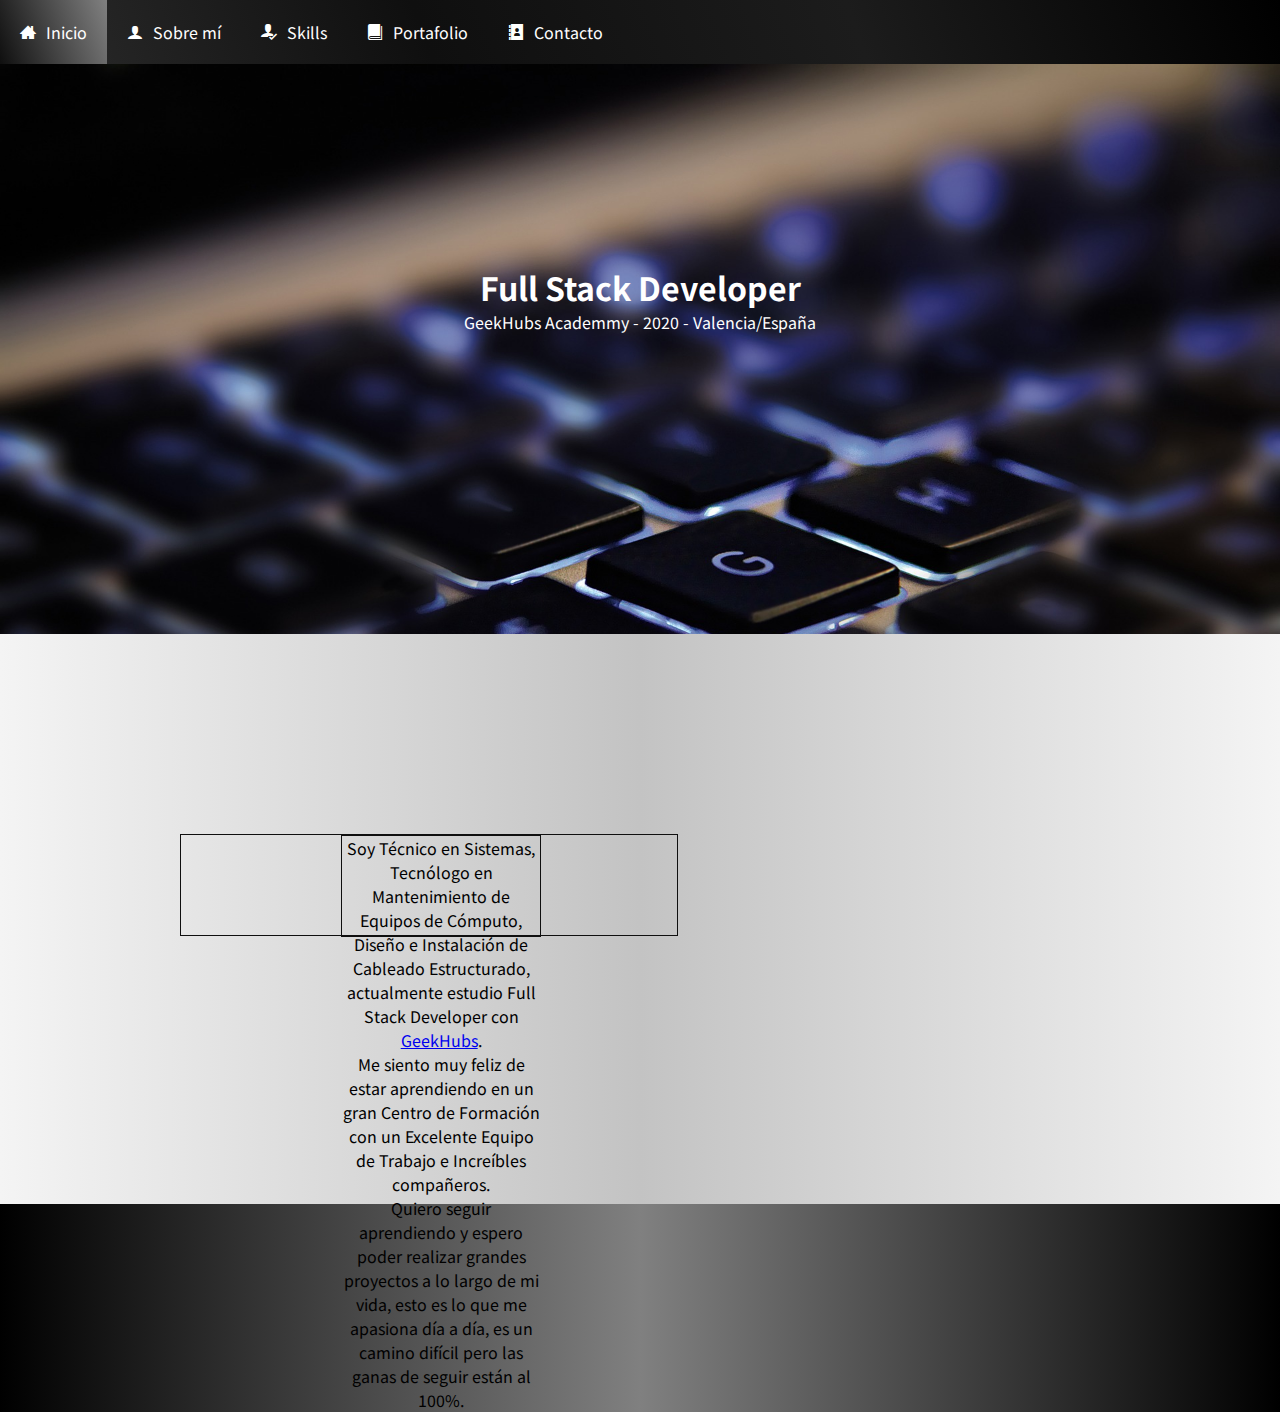
==== index.html @ d8149199 "Mi primer commit" ====
<!DOCTYPE html>
<html lang="en">
<head>
    <meta charset="UTF-8">
    <meta name="viewport" content="width=device-width, user-scalable=no, initial-scale=1.0, maximum-scale=1.0, minimum-scale=1.0">
	<title>Jhon J</title>
	<link href="https://fonts.googleapis.com/css2?family=Noto+Sans+JP:wght@400;500;700&display=swap" rel="stylesheet">
	<link href="css/style.css" type="text/css" rel="stylesheet">
	<link href="icons/style.css" rel="stylesheet">
	
</head>
   
<body>
	<header>
		<div class="menu_bar">
			<a href="#" class="bt-menu"><span class="icon-list"></span></a>
		</div>

		<nav>
			<ul>
				<li><a href="#"><span class="icon-home3"></span>Inicio</a></li>
				<li><a href="#"><span class="icon-user"></span>Sobre mí</a></li>
				<li><a href="#"><span class="icon-user-check"></span>Skills</a></li>
				<li><a href="#"><span class="icon-book"></span>Portafolio</a></li>
				<li><a href="#"><span class="icon-address-book"></span>Contacto</a></li>
			</ul>
		</nav>
	</header>

	<section id="banner">
        <div class="container">
         <div class="content-center topmargin-lg">
          <h1> Full Stack Developer </h1>
          <p> GeekHubs Academmy - 2020 - Valencia/España</p>
         </div> 
        </div>
	</section>
	
	<section id="me">
		<div class="container">
			<div class="me">
				<div class="me">
					<p>Soy Técnico en Sistemas, Tecnólogo en Mantenimiento de Equipos de Cómputo,
					Diseño e Instalación de Cableado Estructurado, actualmente estudio Full Stack Developer
					con <a href="https://geekshubs.com/">GeekHubs</a>.
					</p>
					<p> Me siento muy feliz de estar aprendiendo en un gran Centro de Formación con un Excelente Equipo
					de Trabajo e Increíbles compañeros.
					</p>
					<p> Quiero seguir aprendiendo y espero poder realizar grandes proyectos a lo largo de mi vida,
					esto es lo que me apasiona día a día, es un camino difícil pero las ganas de seguir están 
					al 100%.
					</p>
				</div>
			</div>
		</div>
	</section>
	
	<script src="js/jquery-lastet.js"></script>
	<script src="js/app.js"></script>	
</body>
 
</html>
---- css/style.css ----
body{
	font-family: 'Noto Sans JP', sans-serif;
	width: 100%;
	max-width:100%;
	background: linear-gradient(90deg, black, grey, black);
}
* {
	margin:0;
	padding:0;
}

header {
	width:100%;
}

header nav {
	width: 100%;
	max-width: 100%;
	background: linear-gradient(70deg, #2c2c2c, #0f0f0f, #1c1c1c, black);
}

.menu_bar {
	display: none;
	position: absolute;
}

header nav ul {
	overflow:hidden;
	list-style:none;
}

header nav ul li {
	float:left;
}

header nav ul li a {
	color:#fff;
	padding:20px;
	display:block;
	text-decoration:none;
}

header nav ul li span {
	margin-right:10px;
}

header nav ul li a:hover {
	background: linear-gradient(70deg, #0f0f0f, grey);
}

section {
	padding:20px;
}

@media screen and (max-width:800px ) {
	header nav {
		width:80%;
		height:100%;
		left:-100%;
		margin:0;
		position: fixed;
	}

	header nav ul li {
		display:block;
		float:none;
		border-bottom:1px solid rgba(255,255,255, .3);
	}

	.menu_bar {
		display:block;
		width:100%;
		background:#ccc;
	}

	.menu_bar{
		display:block;
		padding: 40px;
		background: linear-gradient(70deg, #2c2c2c, #0f0f0f, #1c1c1c, black);
		color:#fff;
		text-decoration:none;
		font-weight: bold;
		font-size: 25px;
		-webkit-box-sizing:border-box;
		-moz-box-sizing:border-box;
		box-sizing:border-box;
		text-align: left;
	}

	.bt-menu{
		position: absolute;
		left: 1em;
		top: 1em;
		color: #fff;
	}

	.menu_bar span {
		float:right;
		font-size:40px;
	}
}

/*Here's ID*/

#banner {
    background-image: url('../img/keyboard.jpg');
    background-size: cover;
    padding-top: 200px;
	min-height: 350px;
	border: #0f0f0f  0.5px;
	color: #FFFFFF;
	text-align: center;
}

#me {
	background: linear-gradient(90deg, #f4f4f4, #c3c3c3, #f4f4f4);
    background-size: cover;
    padding-top: 200px;
	min-height: 350px;
	border: #0f0f0f 2px;
	color: black;
	text-align: center;
}

.me {
	background: transparent;
	height: 100px;
	width: 40%;
	border: #0f0f0f solid 1px;
	text-align: center;
	text-transform: none;
	position: relative;
	left: 10em;

}
---- icons/style.css ----
@font-face {
  font-family: 'icomoon';
  src:  url('fonts/icomoon.eot?tso1r1');
  src:  url('fonts/icomoon.eot?tso1r1#iefix') format('embedded-opentype'),
    url('fonts/icomoon.ttf?tso1r1') format('truetype'),
    url('fonts/icomoon.woff?tso1r1') format('woff'),
    url('fonts/icomoon.svg?tso1r1#icomoon') format('svg');
  font-weight: normal;
  font-style: normal;
  font-display: block;
}

[class^="icon-"], [class*=" icon-"] {
  /* use !important to prevent issues with browser extensions that change fonts */
  font-family: 'icomoon' !important;
  speak-as: never;
  font-style: normal;
  font-weight: normal;
  font-variant: normal;
  text-transform: none;
  line-height: 1;

  /* Better Font Rendering =========== */
  -webkit-font-smoothing: antialiased;
  -moz-osx-font-smoothing: grayscale;
}

.icon-home3:before {
  content: "\e902";
}
.icon-book:before {
  content: "\e91f";
}
.icon-address-book:before {
  content: "\e944";
}
.icon-user:before {
  content: "\e971";
}
.icon-user-check:before {
  content: "\e975";
}
.icon-list:before {
  content: "\e9ba";
}
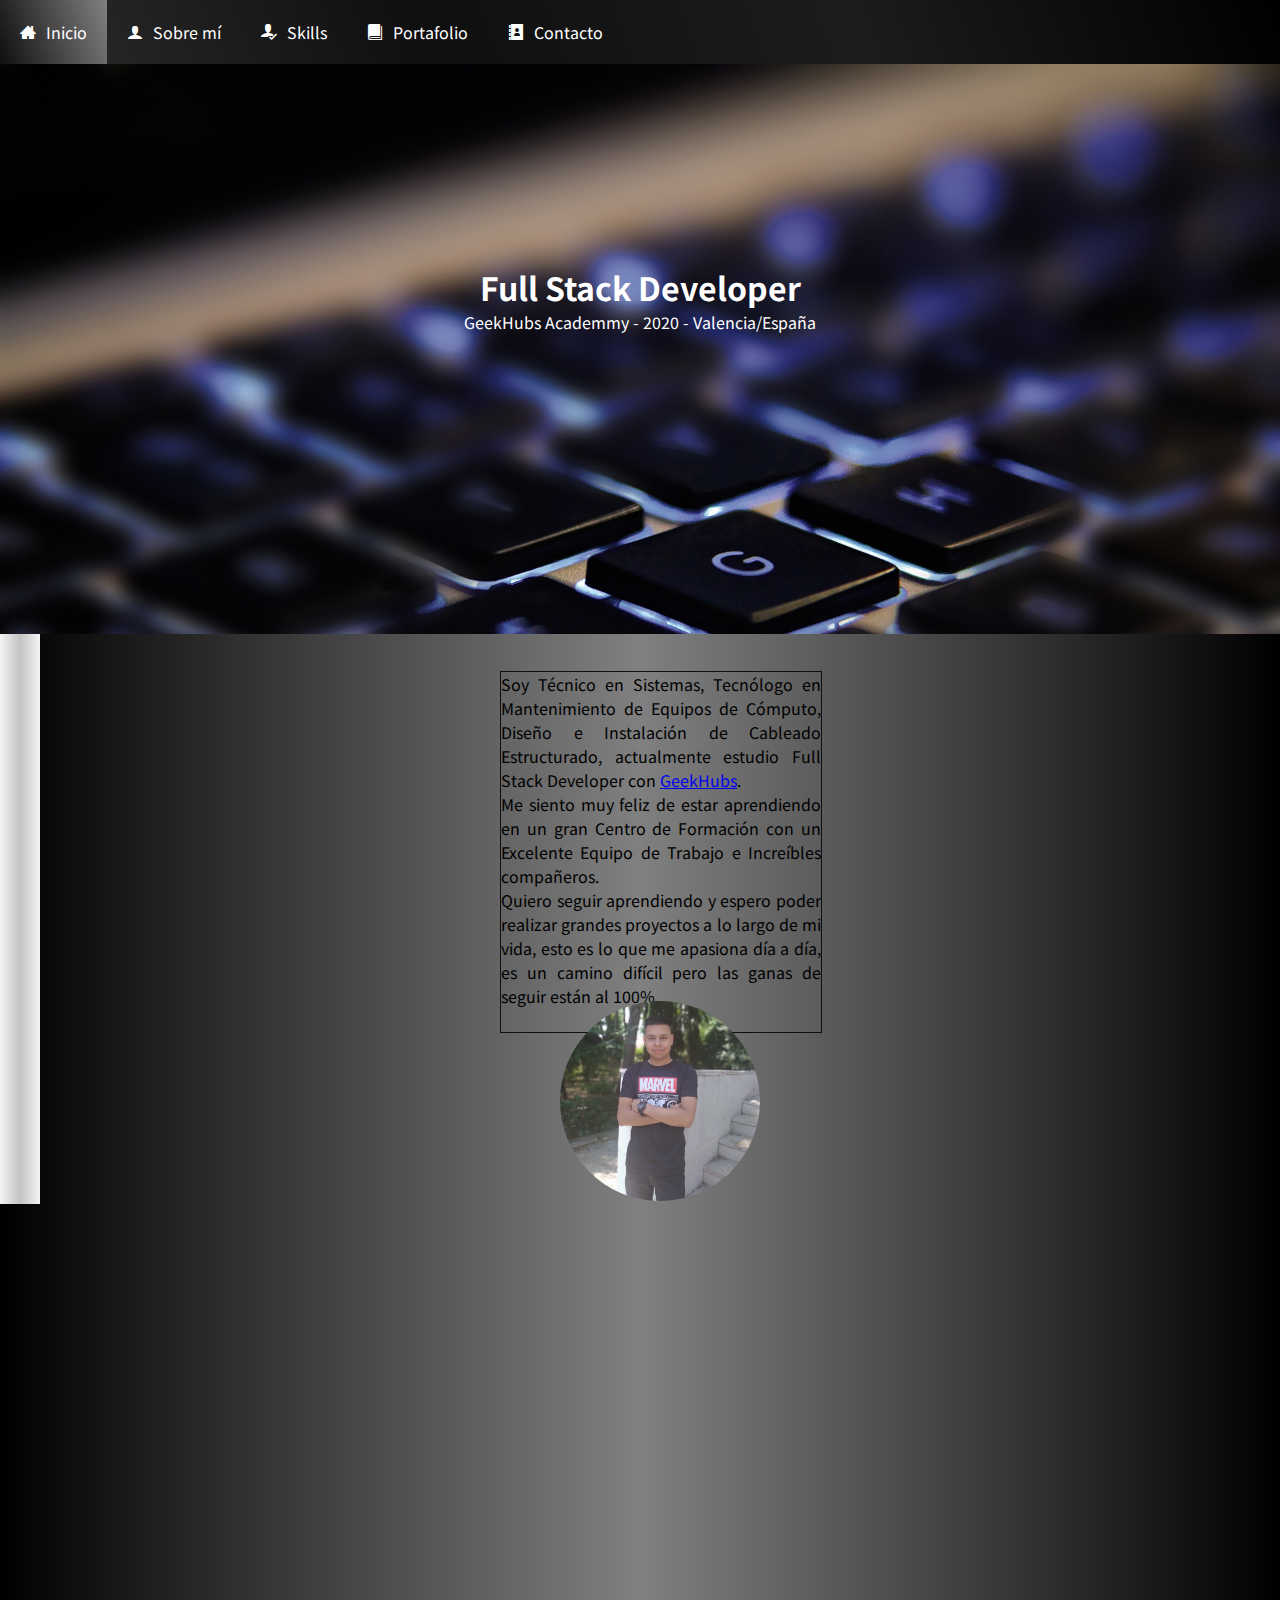
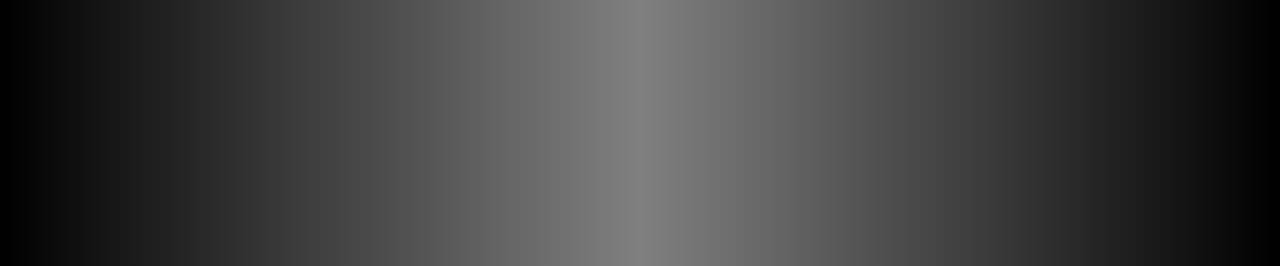
==== commit a42cfa33: "My second commit" ====
--- a/index.html
+++ b/index.html
@@ -38,8 +38,8 @@
 	
 	<section id="me">
 		<div class="container">
-			<div class="me">
-				<div class="me">
+			<div class="me1">
+				<div class="me2">
 					<p>Soy Técnico en Sistemas, Tecnólogo en Mantenimiento de Equipos de Cómputo,
 					Diseño e Instalación de Cableado Estructurado, actualmente estudio Full Stack Developer
 					con <a href="https://geekshubs.com/">GeekHubs</a>.
@@ -53,6 +53,9 @@
 					</p>
 				</div>
 			</div>
+				<div class="meimg">
+					<img class ="boximg"src="img/jj.jpg" alt="me">
+				</div>
 		</div>
 	</section>
 	
--- a/css/style.css
+++ b/css/style.css
@@ -119,17 +119,39 @@
 	min-height: 350px;
 	border: #0f0f0f 2px;
 	color: black;
-	text-align: center;
+	position: absolute;
 }
 
-.me {
+.me1 {
+	position: absolute;
+	top: 2em;
+	width: 800px;
+	height: 1200px;
+}
+
+.me2 {
 	background: transparent;
-	height: 100px;
+	height: 30%;
 	width: 40%;
 	border: #0f0f0f solid 1px;
-	text-align: center;
-	text-transform: none;
-	position: relative;
-	left: 10em;
+	text-align: justify;
+	position: absolute;
+	left: 30em;
+	top: 5px;
+}
 
+.meimg{
+	position: absolute;
+	width: 200px;
+	height: 200px;
+	bottom: 0.1em;
+	left: 35em;
+}
+
+.boximg {
+	width: 200px;
+	height: 200px;
+	border-radius: 100%;
+	position: absolute;
+	bottom: 00.1em;
 }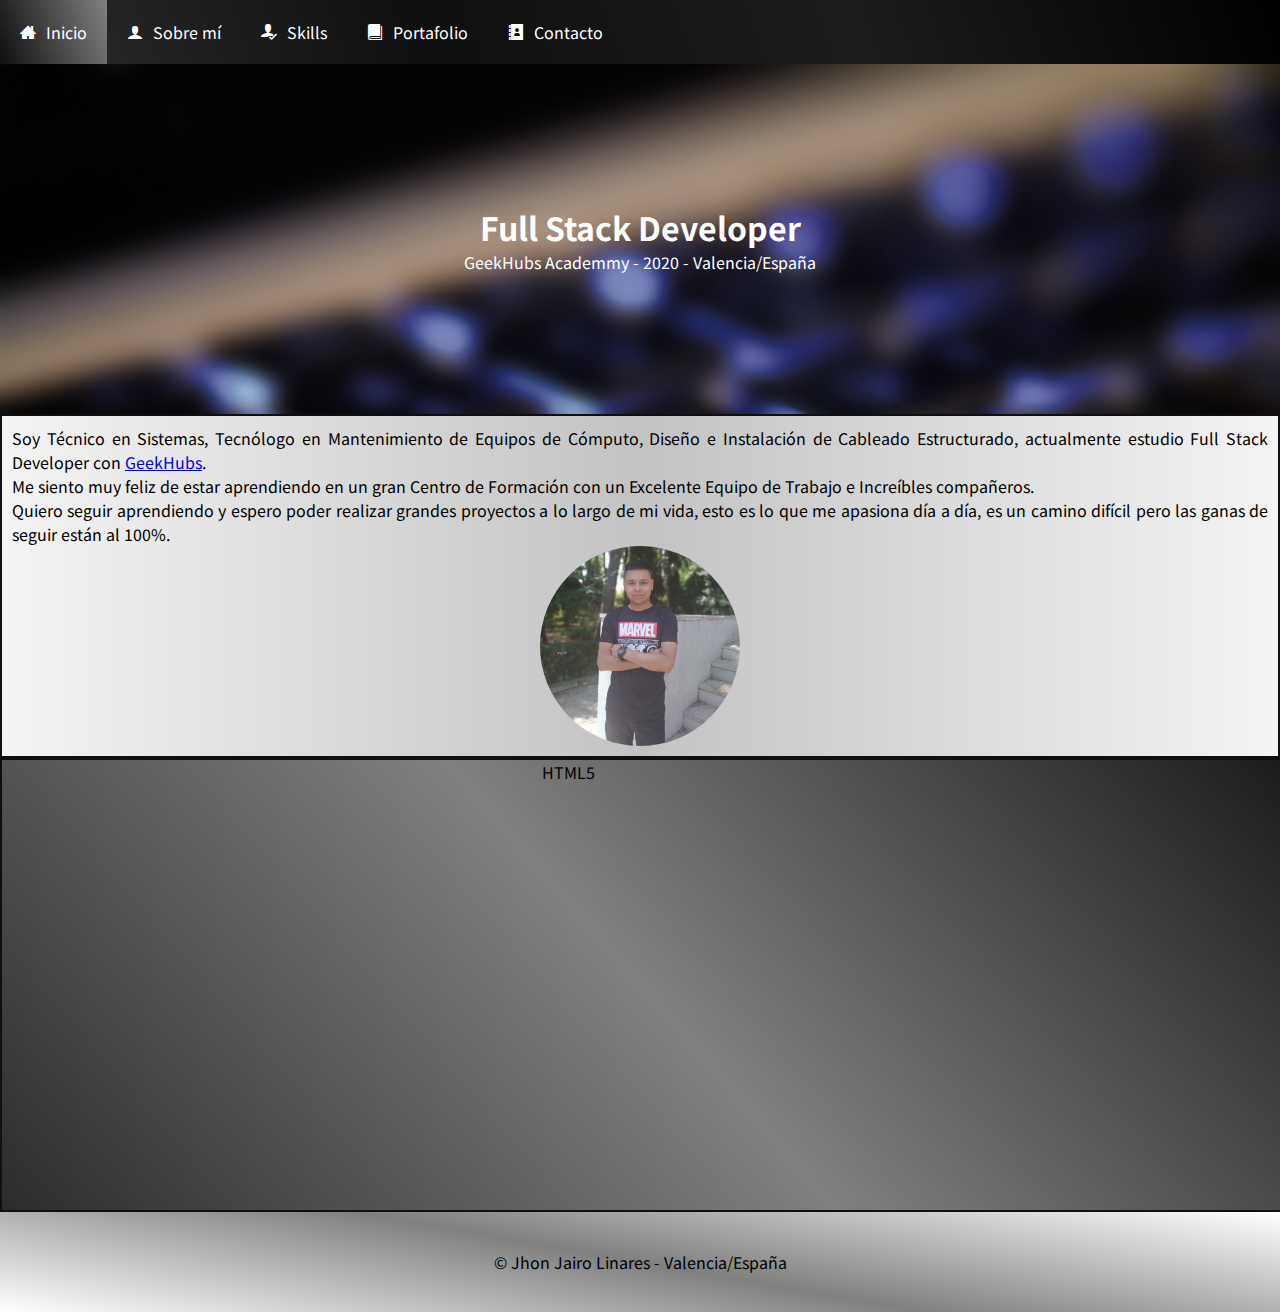
==== commit bed5523b: "My tirdh commit" ====
--- a/index.html
+++ b/index.html
@@ -19,8 +19,8 @@
 		<nav>
 			<ul>
 				<li><a href="#"><span class="icon-home3"></span>Inicio</a></li>
-				<li><a href="#"><span class="icon-user"></span>Sobre mí</a></li>
-				<li><a href="#"><span class="icon-user-check"></span>Skills</a></li>
+				<li><a href="#me"><span class="icon-user"></span>Sobre mí</a></li>
+				<li><a href="#skills"><span class="icon-user-check"></span>Skills</a></li>
 				<li><a href="#"><span class="icon-book"></span>Portafolio</a></li>
 				<li><a href="#"><span class="icon-address-book"></span>Contacto</a></li>
 			</ul>
@@ -38,29 +38,42 @@
 	
 	<section id="me">
 		<div class="container">
-			<div class="me1">
-				<div class="me2">
-					<p>Soy Técnico en Sistemas, Tecnólogo en Mantenimiento de Equipos de Cómputo,
+			<div class="content-center topmargin-lg">
+				<div class="me content-center topmargin-lg">
+					<p class="content-center">Soy Técnico en Sistemas, Tecnólogo en Mantenimiento de Equipos de Cómputo,
 					Diseño e Instalación de Cableado Estructurado, actualmente estudio Full Stack Developer
 					con <a href="https://geekshubs.com/">GeekHubs</a>.
 					</p>
-					<p> Me siento muy feliz de estar aprendiendo en un gran Centro de Formación con un Excelente Equipo
+					<p class="content-center"> Me siento muy feliz de estar aprendiendo en un gran Centro de Formación con un Excelente Equipo
 					de Trabajo e Increíbles compañeros.
 					</p>
-					<p> Quiero seguir aprendiendo y espero poder realizar grandes proyectos a lo largo de mi vida,
+					<p class="content-center"> Quiero seguir aprendiendo y espero poder realizar grandes proyectos a lo largo de mi vida,
 					esto es lo que me apasiona día a día, es un camino difícil pero las ganas de seguir están 
 					al 100%.
 					</p>
 				</div>
 			</div>
-				<div class="meimg">
-					<img class ="boximg"src="img/jj.jpg" alt="me">
-				</div>
+				
+			<div class="meimg">
+				<img class ="boximg" src="img/jj.jpg" alt="me">
+			</div>
 		</div>
 	</section>
+
+	<section id="skills">
+		<div class="container">
+			<div class="skills">
+				<p>HTML5</p>
+			</div>
+		</div>
+	</section>
+
+	<footer class="footer">&copy; Jhon Jairo Linares - Valencia/España</footer>
 	
 	<script src="js/jquery-lastet.js"></script>
 	<script src="js/app.js"></script>	
 </body>
+
+ 
  
 </html>--- a/css/style.css
+++ b/css/style.css
@@ -48,10 +48,6 @@
 	background: linear-gradient(70deg, #0f0f0f, grey);
 }
 
-section {
-	padding:20px;
-}
-
 @media screen and (max-width:800px ) {
 	header nav {
 		width:80%;
@@ -98,60 +94,101 @@
 		float:right;
 		font-size:40px;
 	}
+
 }
+/*Here's ID*/
 
-/*Here's ID*/
+.container{
+ 	display: flex;
+ 	flex-direction: column;
+ 	justify-content: center;
+	align-items: center;
+}
 
 #banner {
     background-image: url('../img/keyboard.jpg');
     background-size: cover;
-    padding-top: 200px;
 	min-height: 350px;
 	border: #0f0f0f  0.5px;
 	color: #FFFFFF;
 	text-align: center;
+	display: flex;
+	flex-direction: column;
+	justify-content: center;
+	align-items: center;
 }
 
 #me {
 	background: linear-gradient(90deg, #f4f4f4, #c3c3c3, #f4f4f4);
-    background-size: cover;
-    padding-top: 200px;
-	min-height: 350px;
-	border: #0f0f0f 2px;
+	background-size: cover;
+    padding: 10px;
+	min-height: auto;
+	border: #0f0f0f solid 2px;
+	display: flex;
+	flex-direction: column;
+	justify-content: center;
+	align-items: center;
 	color: black;
-	position: absolute;
-}
-
-.me1 {
-	position: absolute;
-	top: 2em;
-	width: 800px;
-	height: 1200px;
-}
-
-.me2 {
-	background: transparent;
-	height: 30%;
-	width: 40%;
-	border: #0f0f0f solid 1px;
 	text-align: justify;
-	position: absolute;
-	left: 30em;
-	top: 5px;
 }
 
 .meimg{
-	position: absolute;
 	width: 200px;
 	height: 200px;
-	bottom: 0.1em;
-	left: 35em;
+	text-align: center;
 }
 
 .boximg {
 	width: 200px;
 	height: 200px;
 	border-radius: 100%;
-	position: absolute;
-	bottom: 00.1em;
-}+}
+
+#skills {
+	background: linear-gradient(49deg, #2c2c2c, grey, #1c1c1c);
+	height: 450px;
+	width: 100%;
+	background-size: cover;
+	border: #0f0f0f solid 2px;
+	bottom: -5em;
+	color: black;
+	flex-direction: column;
+	justify-content: center;
+	align-items: center;
+}
+
+.skills {
+	display: flex;
+	width: 200px;
+	height: 200px;
+	bottom: 0.1em;
+}
+
+.footer {
+	background: linear-gradient(10deg, white, grey, white);
+	display: flex;
+	flex-direction: column;
+	justify-content: center;
+	align-items: center;
+	width: 100%;
+	height: 100px;
+	bottom: 1em;
+
+}
+
+// Telephone Small
+@media (max-width: 575.98px) { 
+    h1 { font-size: 40px; line-height: normal; }
+}
+
+// Telephone Normal
+@media (min-width: 576px)  { ... }
+
+// Tablets
+@media (max-width: 767.98px) { ... }
+
+// Escritorios Promedio
+@media (max-width: 991.98px) { ... }
+
+
+@media (max-width: 1199.98px) { ... }
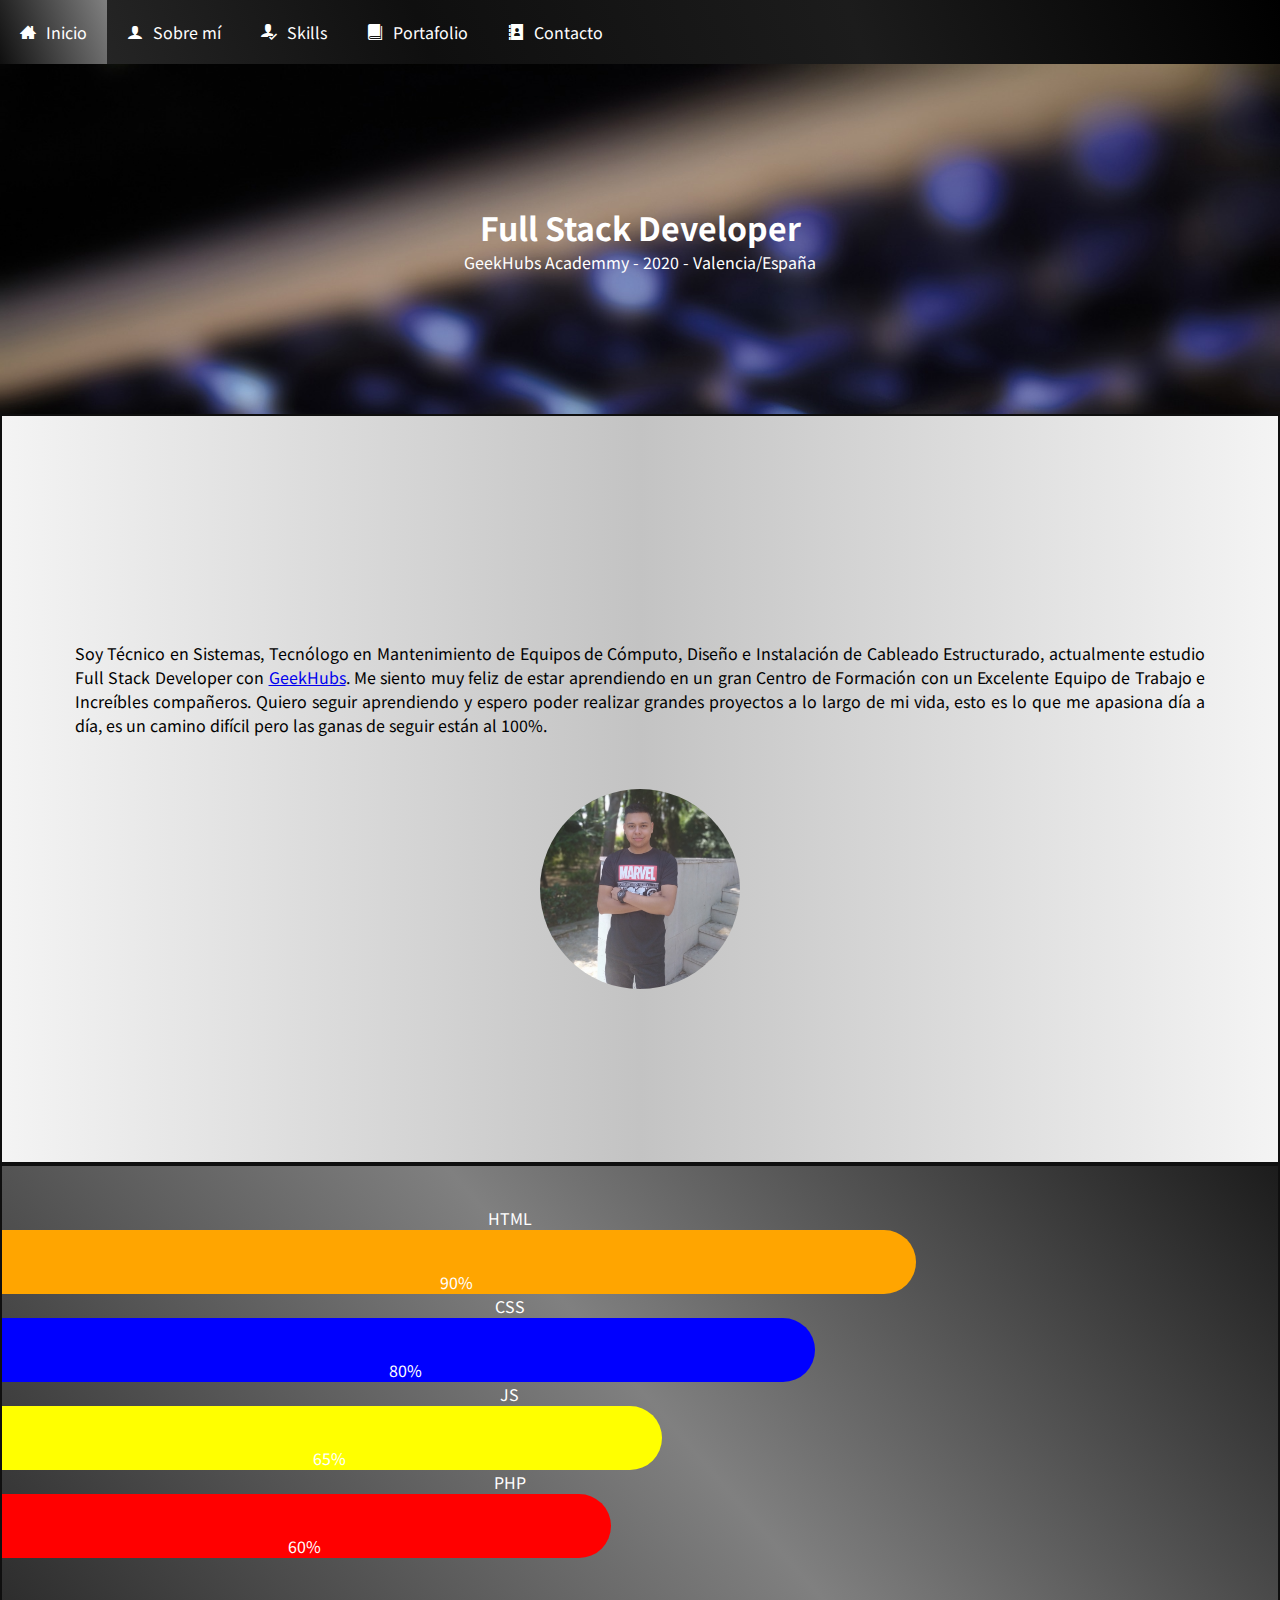
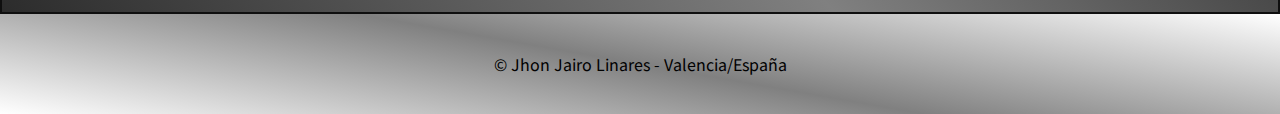
==== commit 6ef10143: "80% Finalizado" ====
--- a/index.html
+++ b/index.html
@@ -22,7 +22,7 @@
 				<li><a href="#me"><span class="icon-user"></span>Sobre mí</a></li>
 				<li><a href="#skills"><span class="icon-user-check"></span>Skills</a></li>
 				<li><a href="#"><span class="icon-book"></span>Portafolio</a></li>
-				<li><a href="#"><span class="icon-address-book"></span>Contacto</a></li>
+				<li><a href="contact.html"><span class="icon-address-book"></span>Contacto</a></li>
 			</ul>
 		</nav>
 	</header>
@@ -39,15 +39,13 @@
 	<section id="me">
 		<div class="container">
 			<div class="content-center topmargin-lg">
-				<div class="me content-center topmargin-lg">
+				<div class="metext">
 					<p class="content-center">Soy Técnico en Sistemas, Tecnólogo en Mantenimiento de Equipos de Cómputo,
 					Diseño e Instalación de Cableado Estructurado, actualmente estudio Full Stack Developer
 					con <a href="https://geekshubs.com/">GeekHubs</a>.
-					</p>
-					<p class="content-center"> Me siento muy feliz de estar aprendiendo en un gran Centro de Formación con un Excelente Equipo
+					Me siento muy feliz de estar aprendiendo en un gran Centro de Formación con un Excelente Equipo
 					de Trabajo e Increíbles compañeros.
-					</p>
-					<p class="content-center"> Quiero seguir aprendiendo y espero poder realizar grandes proyectos a lo largo de mi vida,
+					Quiero seguir aprendiendo y espero poder realizar grandes proyectos a lo largo de mi vida,
 					esto es lo que me apasiona día a día, es un camino difícil pero las ganas de seguir están 
 					al 100%.
 					</p>
@@ -60,10 +58,28 @@
 		</div>
 	</section>
 
-	<section id="skills">
-		<div class="container">
+	<section id="skills1">
+		<div class="container1">
 			<div class="skills">
-				<p>HTML5</p>
+				<p>HTML</p>
+				<div class="container1">
+				<div class="skills html">90%</div>
+				</div>
+
+				<p>CSS</p>
+				<div class="container1">
+				<div class="skills css">80%</div>
+				</div>
+
+				<p>JS</p>
+				<div class="container1">
+				<div class="skills js">65%</div>
+				</div>
+
+				<p>PHP</p>
+				<div class="container1">
+				<div class="skills php">60%</div>
+				</div>
 			</div>
 		</div>
 	</section>
--- a/css/style.css
+++ b/css/style.css
@@ -99,6 +99,7 @@
 /*Here's ID*/
 
 .container{
+	width: 90%;
  	display: flex;
  	flex-direction: column;
  	justify-content: center;
@@ -120,9 +121,9 @@
 
 #me {
 	background: linear-gradient(90deg, #f4f4f4, #c3c3c3, #f4f4f4);
+	height: 750px;
 	background-size: cover;
     padding: 10px;
-	min-height: auto;
 	border: #0f0f0f solid 2px;
 	display: flex;
 	flex-direction: column;
@@ -132,19 +133,37 @@
 	text-align: justify;
 }
 
-.meimg{
+.metext {
+	width: 100%;
+	height: 200px;
+	display: flex;
+	justify-content: center;
+	align-items: center;
+	text-align: justify;
+}
+
+.meimg {
 	width: 200px;
 	height: 200px;
 	text-align: center;
+	display: flex;
+	flex-direction: column;
+	justify-content: center;
+	align-items: center;
 }
 
 .boximg {
 	width: 200px;
 	height: 200px;
 	border-radius: 100%;
-}
-
-#skills {
+	display: flex;
+	flex-direction: column;
+	justify-content: center;
+	align-items: center;
+	bottom: 1px;
+}
+
+#skills1 {
 	background: linear-gradient(49deg, #2c2c2c, grey, #1c1c1c);
 	height: 450px;
 	width: 100%;
@@ -157,11 +176,50 @@
 	align-items: center;
 }
 
+* {box-sizing:border-box}
+
+/
+.container1 {
+  width: 100%; 
+  background: transparent;
+}
+
 .skills {
 	display: flex;
-	width: 200px;
-	height: 200px;
-	bottom: 0.1em;
+	width: 80%;
+	height: 80%;
+	display: flex;
+	flex-direction: column;
+	text-decoration: none;
+	text-align: center; 
+  	padding-top: 40px;
+	padding-right: 5px;
+    color: white;
+	border-top-right-radius: 40px;
+	border-bottom-right-radius: 40px;
+	
+}
+
+.html {width: 90%; background-color: orange;} 
+.css {width: 80%; background-color: blue;} 
+.js {width: 65%; background-color: yellow;} 
+.php {width: 60%; background-color: red;} 
+
+.html:hover {
+	opacity: 50%;
+	text-decoration: none;
+}
+.css:hover {
+	opacity: 60%;
+	text-decoration: none;
+}
+.js:hover {
+	opacity: 60%;
+	text-decoration: none;
+}
+.php:hover {
+	opacity: 60%;
+	text-decoration: none;
 }
 
 .footer {
@@ -173,7 +231,6 @@
 	width: 100%;
 	height: 100px;
 	bottom: 1em;
-
 }
 
 // Telephone Small
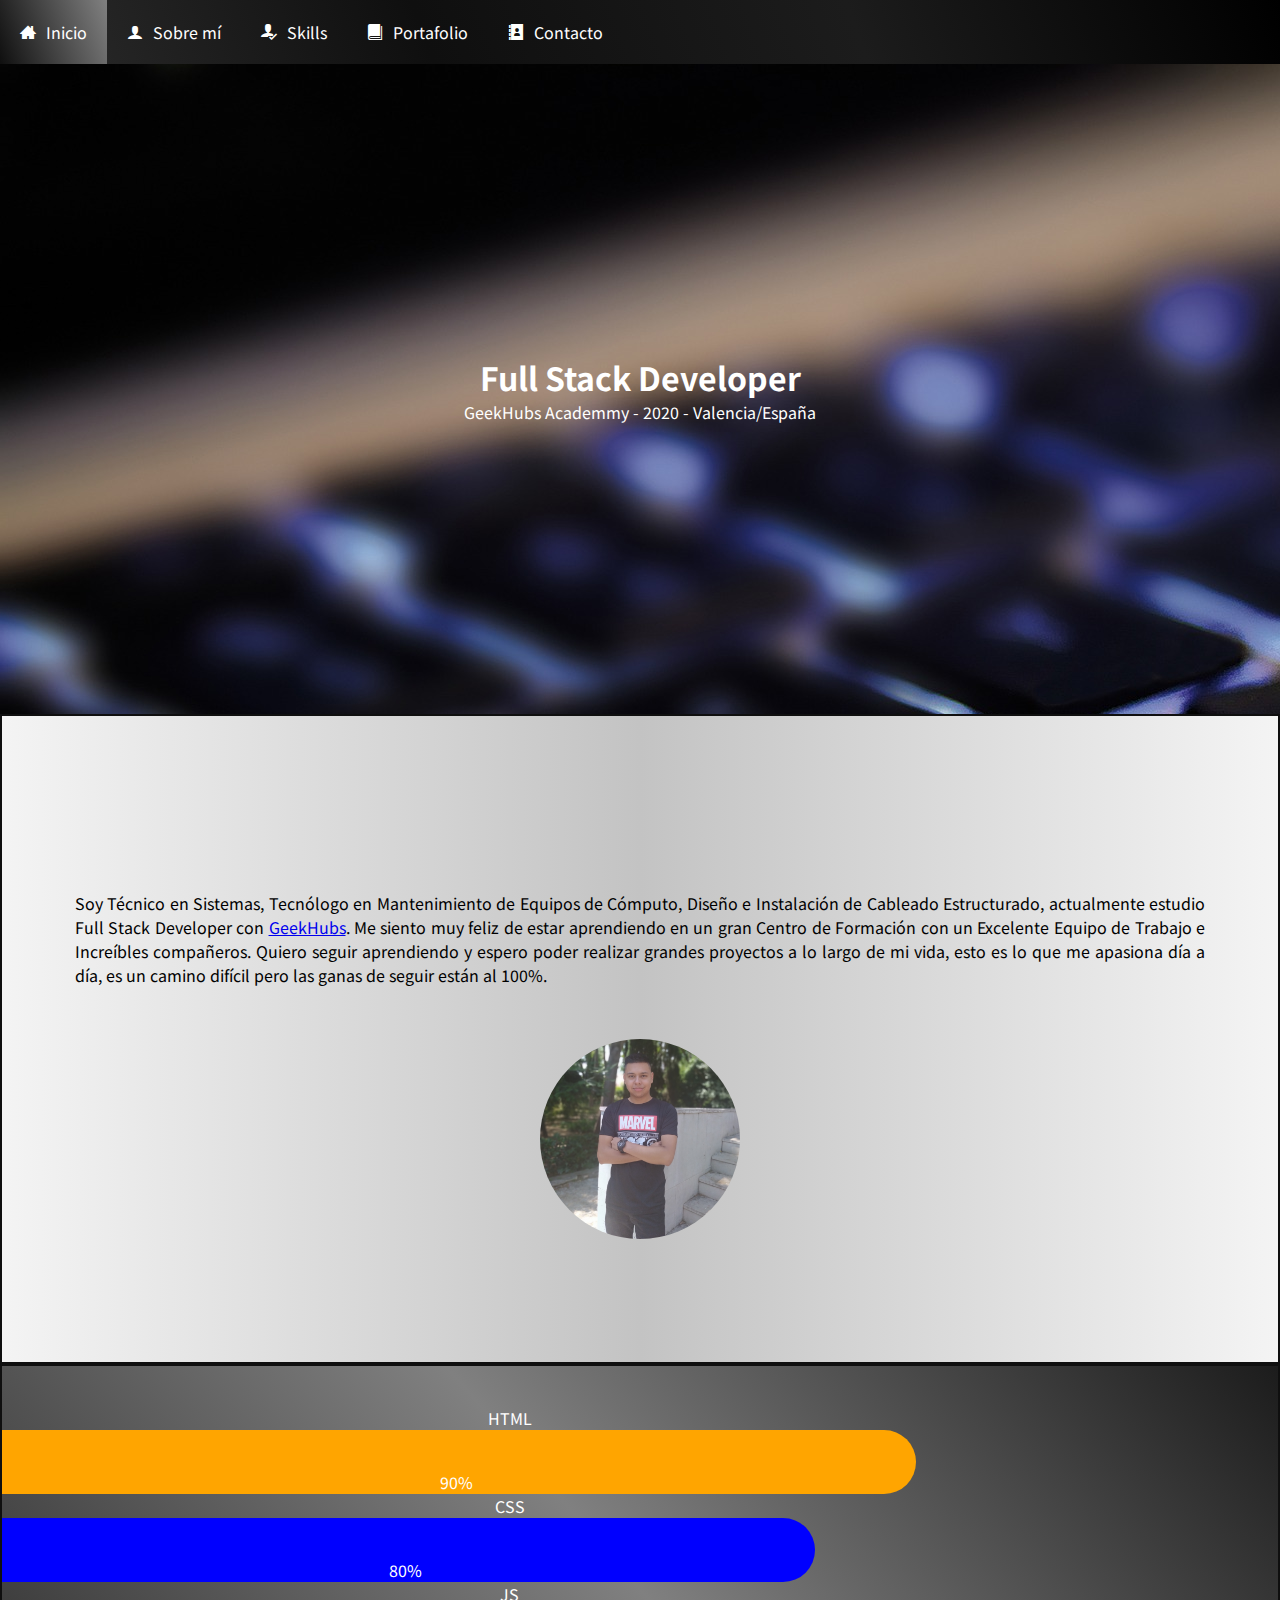
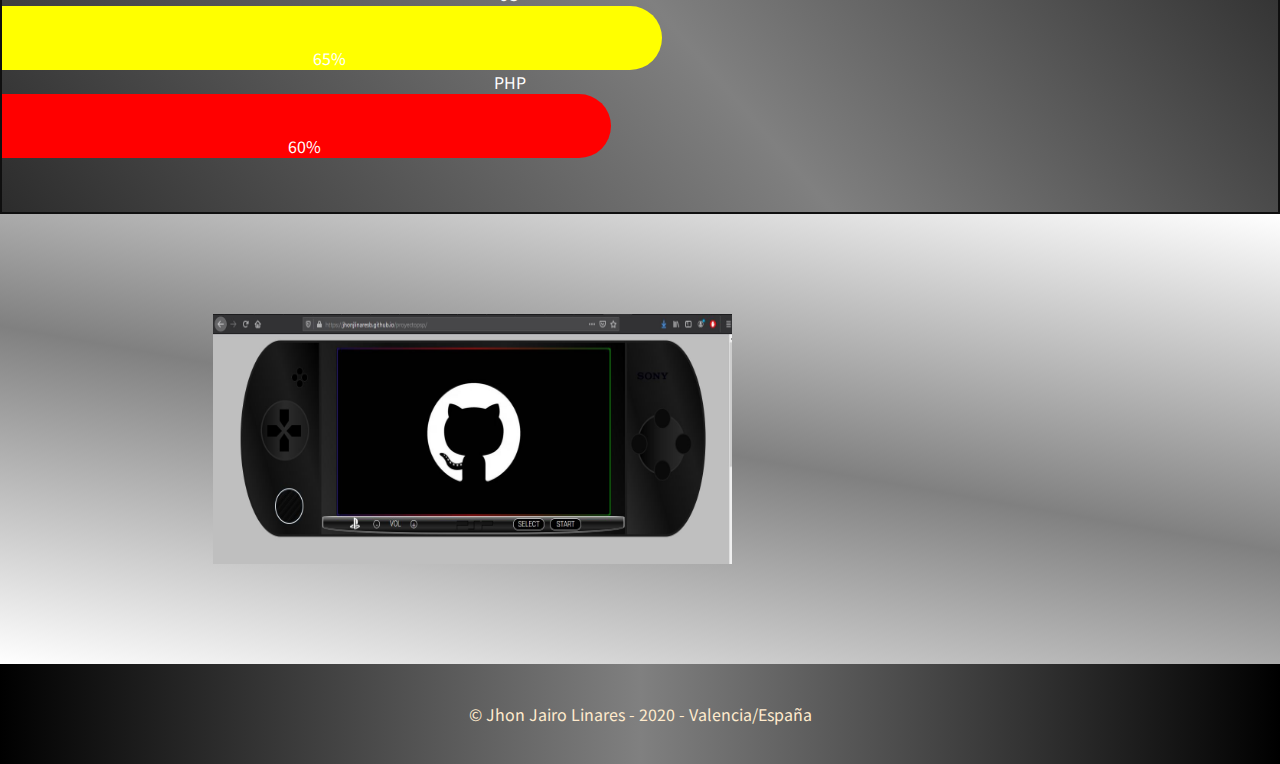
==== commit 91f7c602: "Portafolio agregado" ====
--- a/index.html
+++ b/index.html
@@ -18,9 +18,9 @@
 
 		<nav>
 			<ul>
-				<li><a href="#"><span class="icon-home3"></span>Inicio</a></li>
+				<li><a href="#banner"><span class="icon-home3"></span>Inicio</a></li>
 				<li><a href="#me"><span class="icon-user"></span>Sobre mí</a></li>
-				<li><a href="#skills"><span class="icon-user-check"></span>Skills</a></li>
+				<li><a href="#skills1"><span class="icon-user-check"></span>Skills</a></li>
 				<li><a href="#"><span class="icon-book"></span>Portafolio</a></li>
 				<li><a href="contact.html"><span class="icon-address-book"></span>Contacto</a></li>
 			</ul>
@@ -83,8 +83,19 @@
 			</div>
 		</div>
 	</section>
+	
+	<section id="portafolio">
+		<div class="container2">
+			<div class="portafolio1">
+				<a href="https://github.com/jhonjlinaresb/proyectopsp">
+					<img class="imgpsp" src="img/psp.jpg" alt="proyectopsp">
+				</a>
+			</div>
 
-	<footer class="footer">&copy; Jhon Jairo Linares - Valencia/España</footer>
+		</div>
+	</section>
+
+	<footer class="footer">&copy; Jhon Jairo Linares - 2020 - Valencia/España</footer>
 	
 	<script src="js/jquery-lastet.js"></script>
 	<script src="js/app.js"></script>	
--- a/css/style.css
+++ b/css/style.css
@@ -108,8 +108,8 @@
 
 #banner {
     background-image: url('../img/keyboard.jpg');
-    background-size: cover;
-	min-height: 350px;
+	height: 650px;
+	width: 100%;
 	border: #0f0f0f  0.5px;
 	color: #FFFFFF;
 	text-align: center;
@@ -119,9 +119,11 @@
 	align-items: center;
 }
 
+/*Start About me*/
+
 #me {
 	background: linear-gradient(90deg, #f4f4f4, #c3c3c3, #f4f4f4);
-	height: 750px;
+	height: 650px;
 	background-size: cover;
     padding: 10px;
 	border: #0f0f0f solid 2px;
@@ -163,6 +165,10 @@
 	bottom: 1px;
 }
 
+/*End About Me*/
+
+/*Start Skills*/
+
 #skills1 {
 	background: linear-gradient(49deg, #2c2c2c, grey, #1c1c1c);
 	height: 450px;
@@ -178,7 +184,6 @@
 
 * {box-sizing:border-box}
 
-/
 .container1 {
   width: 100%; 
   background: transparent;
@@ -222,16 +227,60 @@
 	text-decoration: none;
 }
 
+/*Finish Skills*/
+
+
+/*Start Portafolio*/
+
+#portafolio{
+	background: linear-gradient(10deg, white, grey, white);
+	display: flex;
+	flex-direction: column;
+	justify-content: center;
+	align-items: center;
+	width: 100%;
+	height: 450px;
+}
+
+.container2 {
+	width: 80%; 
+	background: transparent;
+  }
+
+.portafolio1 {
+	height: 650px;
+	width: 80%;
+	border: #0f0f0f  0.5px;
+	color: #FFFFFF;
+	text-align: center;
+	display: flex;
+	flex-direction: column;
+	justify-content: center;
+	align-items: center;
+}
+
+.imgpsp {
+	width: 80%;
+	height: 250px;
+	display: flex;
+	flex-direction: column;
+	justify-content: center;
+	align-items: center;
+}
+
+
 .footer {
-	background: linear-gradient(10deg, white, grey, white);
+	background: linear-gradient(10deg, black grey, black);
 	display: flex;
 	flex-direction: column;
 	justify-content: center;
 	align-items: center;
 	width: 100%;
 	height: 100px;
-	bottom: 1em;
-}
+	color: blanchedalmond;
+}
+
+
 
 // Telephone Small
 @media (max-width: 575.98px) { 
